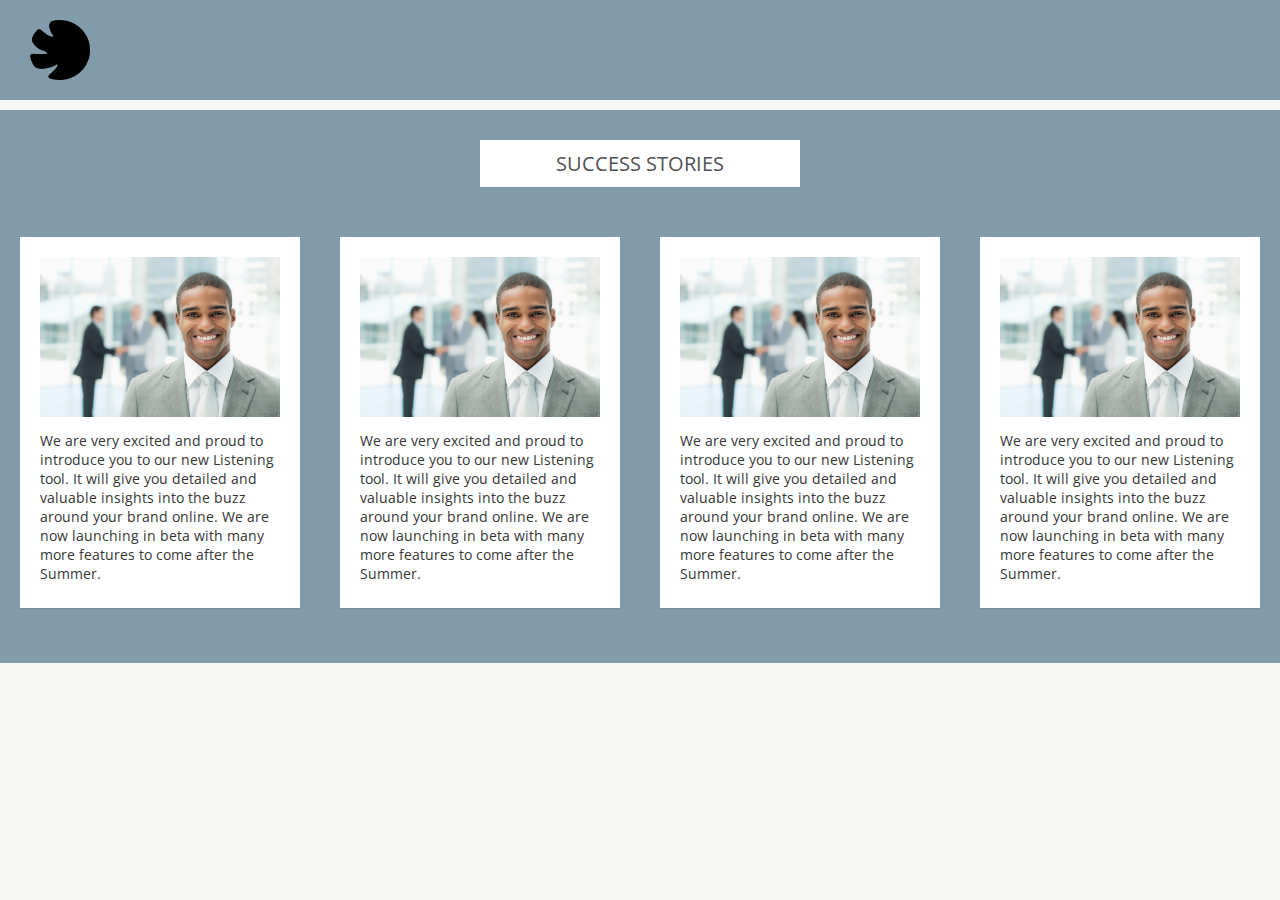
==== Option-1.html @ ba8b9c8e "Option1-3" ====
﻿<!DOCTYPE html>
<html>
<head>
    <title>Outsource Facebook!</title>
    <link href="style.css" rel="stylesheet" />
    <script src="script.js"></script>
    <link href='http://fonts.googleapis.com/css?family=Open+Sans:400,300,600' rel='stylesheet' type='text/css'>
</head>
<body>
    <img src="Delumo-400x400.png" id="logo" />
        <div id="headerOption">
            
        </div>

        <div id="centered">
           
        </div>

    <div id="footer">

        <div class="storiesHeader">Success Stories</div>

        <div class="story">
            <div class="storyInner">
                <img class="storyImg" src="happy-man.jpg" />
                <p>We are very excited and proud to introduce you to our new Listening tool. It will give you detailed and valuable insights into the buzz around your brand online. We are now launching in beta with many more features to come after the Summer.</p>
            </div>
        </div>

        <div class="story">
            <div class="storyInner">
                <img class="storyImg" src="happy-man.jpg" />
                <p>We are very excited and proud to introduce you to our new Listening tool. It will give you detailed and valuable insights into the buzz around your brand online. We are now launching in beta with many more features to come after the Summer.</p>
            </div>
        </div>

        <div class="story">
            <div class="storyInner">
                <img class="storyImg" src="happy-man.jpg" />
                <p>We are very excited and proud to introduce you to our new Listening tool. It will give you detailed and valuable insights into the buzz around your brand online. We are now launching in beta with many more features to come after the Summer.</p>
            </div>
        </div>

        <div class="story">
            <div class="storyInner">
                <img class="storyImg" src="happy-man.jpg" />
                <p>We are very excited and proud to introduce you to our new Listening tool. It will give you detailed and valuable insights into the buzz around your brand online. We are now launching in beta with many more features to come after the Summer.</p>
            </div>
        </div>
    </div>
</body>
</html>
---- style.css ----
﻿body,html {
    width: 100%;
    height: 100%;

    padding: 0;
    margin: 0;
    background: #F6F6F4;

    font-family: 'Open Sans', sans-serif;
    font-size: 16px;
}

* {
    margin: 0;
}

p,h1, h2, h3, h4, h5, h6{
    margin-top: 10px;
    margin-bottom: 5px;
}

h1{
    /*text-align: center;*/
}


ul{
    padding-left: 20px;
}

#logo {
    width: 60px;
    height: auto;
    position: absolute;
    top: 20px;
    left: 30px;
    z-index: 100;
}

#header {
    width: 100%;
    background: #829BAB;
    overflow: hidden;
}
#headerOption {
    width: 100%;
    height:100px;
    background: #829BAB;
    overflow: hidden;
}


#headerContent {
    margin: 50px auto;
    text-align: center;
    padding: 30px;
    background: rgba(255, 255, 255, 1);
    box-shadow: 0px 1px 2px rgba(0, 0, 0, 0.1);
    color: #121212;
    max-width: 800px;
}


#headerContent .header{
    font-size: 24px;
}

#headerContent .text{
    font-weight: 300;
}

#centered{
    margin: auto;
    max-width: 1400px;
    margin-top: 10px;
    overflow: hidden;
    font-size: 0;
}

.card{
    width: 33.33%;
    display: inline-block;
    overflow: hidden;
}

/*#f09a8b*/

.cardInner{
    margin: 40px;
    background-color: #CBD1D5;
    height: 400px;
    overflow: hidden;
    box-shadow: 0px 1px 1px rgba(0, 0, 0, 0.1);
    color: #171717;
    font-size: 14px;
    font-weight: 300;
    padding: 0px;
    position: relative;
}

.cardInnerTop{
    margin: -10px;
    background-color: #829BAB; 
    height:60px;
    overflow:hidden;
    text-align: center;

}

.cardInnerText{
    padding:30px;
}
.cardInner:first-child{
    padding-top: 10px;
}

.button {
    width: 150px;
    margin: 0.5em;
    padding: 0.5em;
    -moz-box-sizing: border-box;
    -webkit-box-sizing: border-box;
    box-sizing: border-box;
    text-align: center;
    cursor: pointer;
    background: #ff9b8a;
    color: #ffffff;
    text-decoration: none;
    display: inline-block;
    -moz-user-select: none;
    -ms-user-select: none;
    -webkit-user-select: none;
    user-select: none;
    font-weight: 700;
}

.button:hover{
    background: #e17765;
    color: #fff;
}

.button:active{
    background: #d05e4c;
    color: #fff;
}

.bottomButton{
    position: absolute;
    bottom: 20px;
    left: 50%;
    margin-left: -75px;
}

.storiesHeader {
    background: #ffffff;
    padding: 10px;
    margin: 30px auto;
    display: block;
    width: 300px;
    text-align: center;
    color: #525252;
    font-size: 20px;
    text-transform: uppercase;
}

.story{
    width: 25%;
    display: inline-block;
    font-size: 14px;
    overflow: hidden;
}

.storyInner{
    overflow: hidden;
    padding: 20px;
    margin: 20px;
    -moz-box-sizing: border-box;
    -webkit-box-sizing: border-box;
    box-sizing: border-box;
    background: #fff;
    color: #353535;
    box-shadow: 0px 1px 1px rgba(0, 0, 0, 0.1);
}

.storyImg {
    width: 100%;
}

#footer{
    background: #829BAB;
    box-shadow: 0px 0px 5px rgba(0, 0, 0, 0.0);
    overflow: hidden;
    font-size: 0;
    padding-bottom:35px;
}

@media only screen and (max-width : 768px) {
    .card{
        width: 100%;
        display: block;
        overflow: hidden;
    }
}
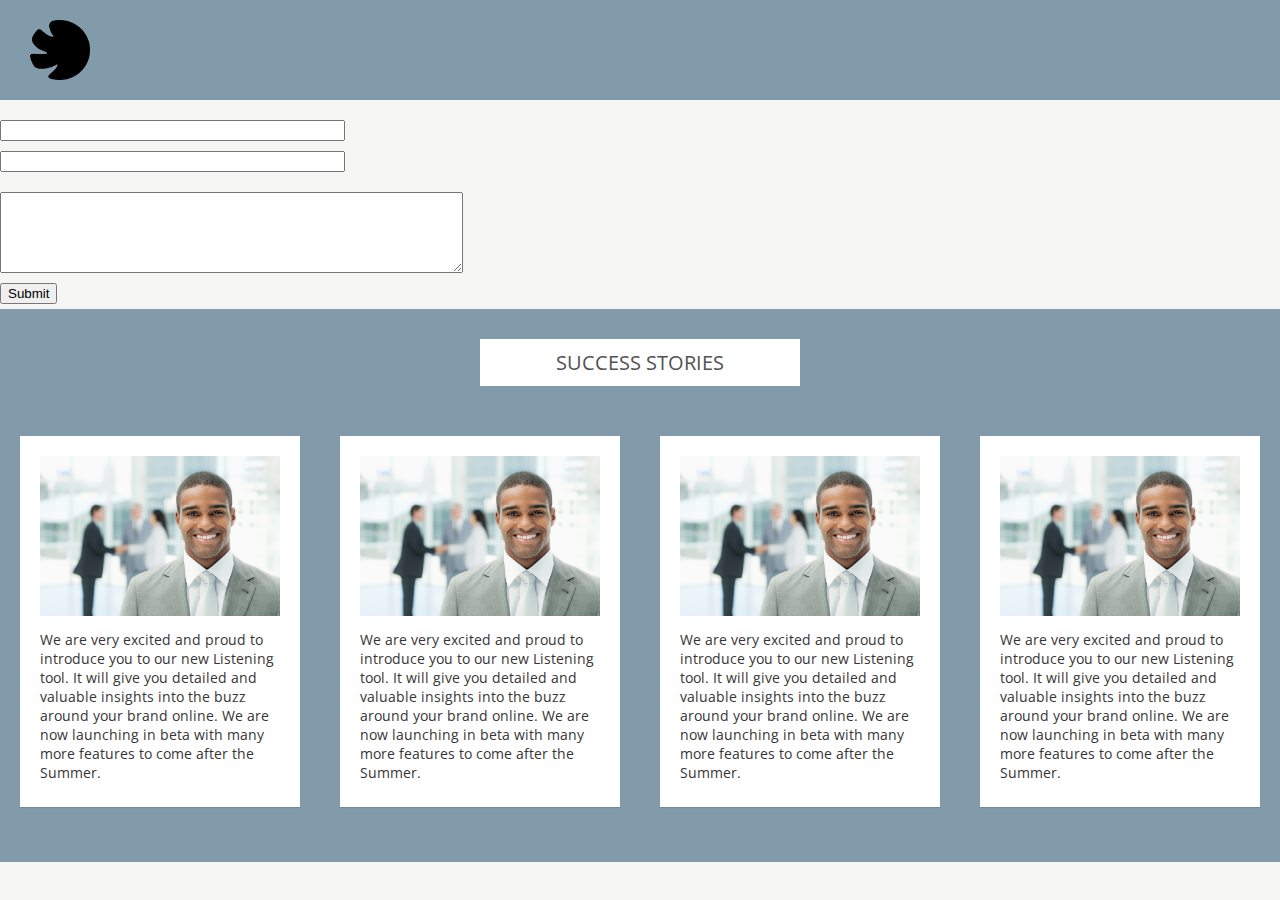
==== commit 5b9d9bf8: "Uppdatering" ====
--- a/Option-1.html
+++ b/Option-1.html
@@ -13,7 +13,14 @@
         </div>
 
         <div id="centered">
-           
+           <form action="mailto:info@delumo.se" enctype="text/plain" method="post">
+<p>Name: <input name="Name" type="text" id="Name" size="40"></p>
+<p>E-mail address: <input name="E-mail" type="text" id="E-mail" size="40"></p>
+<p>Comment:</p>
+<p><textarea name="Comment" cols="55" rows="5"
+id="Comment"></textarea></p>
+<p><input type="submit" name="Submit" value="Submit"></p>
+</form>
         </div>
 
     <div id="footer">
